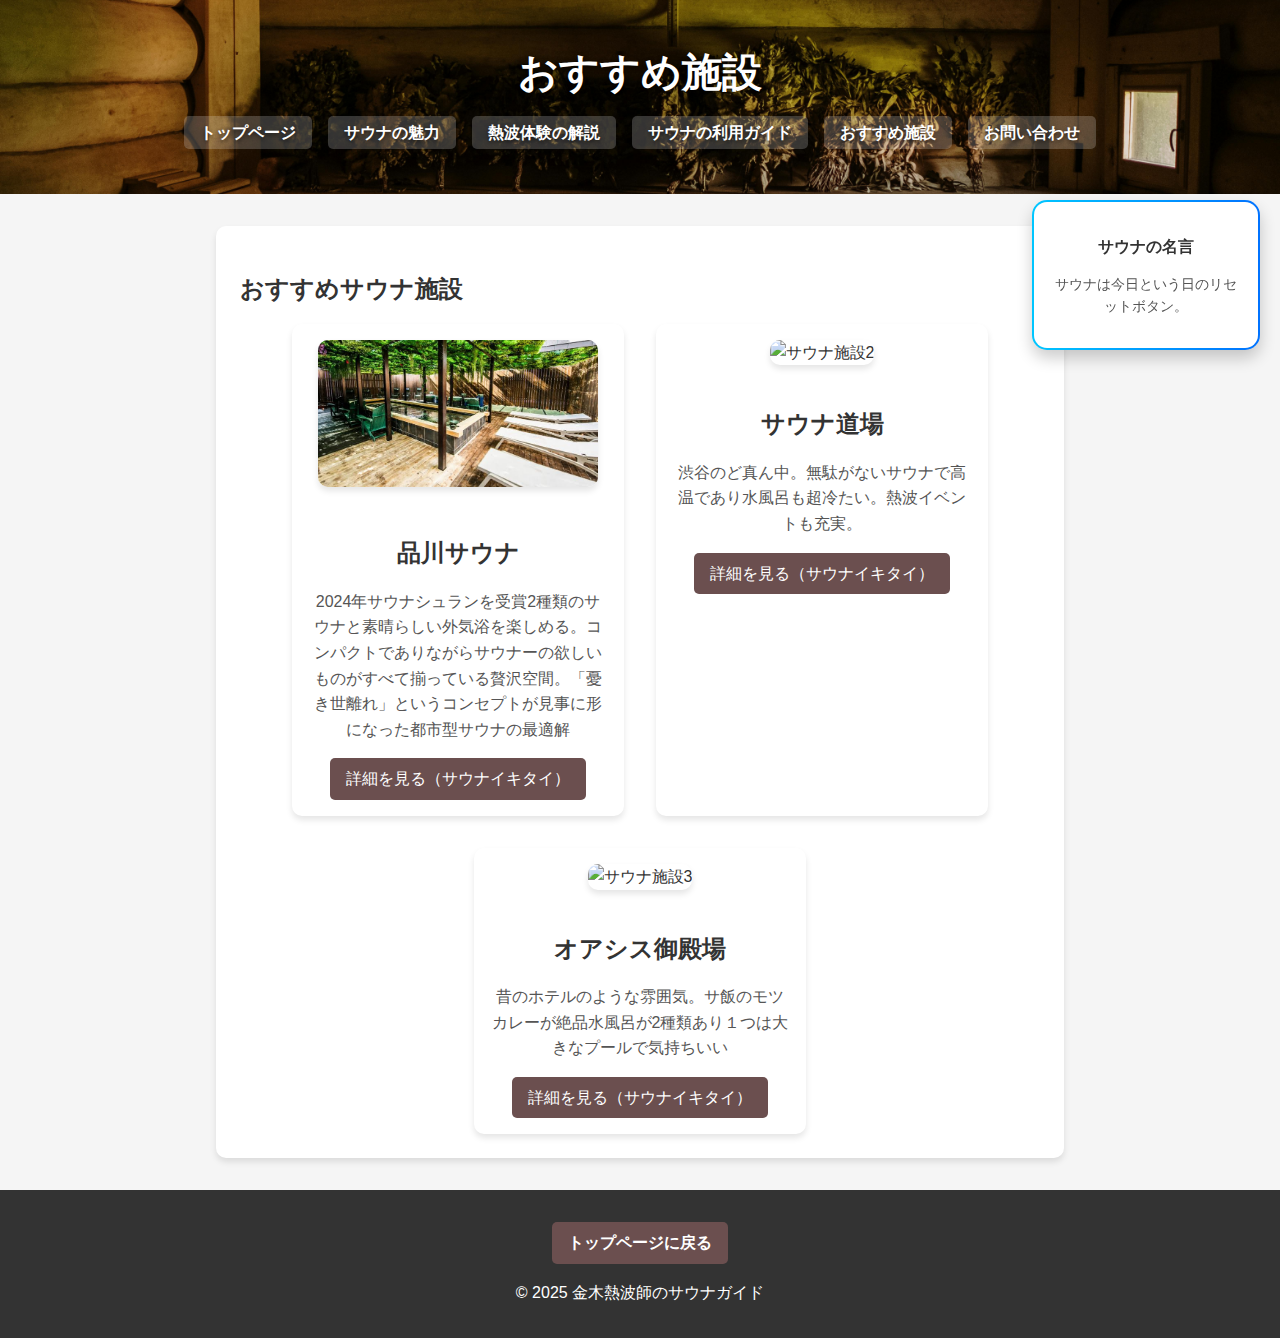
==== facilities.html @ ddc15bdf "Add files via upload" ====
<!DOCTYPE html>
<html lang="ja">
<head>
    <meta charset="UTF-8">
    <meta name="viewport" content="width=device-width, initial-scale=1.0">
    <title>おすすめ施設</title>
    <link rel="stylesheet" href="saisyukadaitop.css">
</head>
<body>
    <header>
        <div class="header-container">
            <h1>おすすめ施設</h1>
            <nav>
                <ul class="nav-menu">
                    <li><a href="saisyukadaitop.html">トップページ</a></li>
                    <li><a href="sauna-benefits.html">サウナの魅力</a></li>
                    <li><a href="heatwave-experience.html">熱波体験の解説</a></li>
                    <li><a href="sauna-guide.html">サウナの利用ガイド</a></li>
                    <li><a href="facilities.html">おすすめ施設</a></li>
                    <li><a href="contact.html">お問い合わせ</a></li>
                </ul>
            </nav>
        </div>
    </header>
	
<div class="quote-sidebar">
    <h3>サウナの名言</h3>
    <p id="sauna-quote">Loading...</p>
</div>




    <main>
        <section class="content-section">
    <h2>おすすめサウナ施設</h2>
    <div class="sauna-facilities">
        <!-- サウナ1 -->
        <div class="sauna-card">
            <img src="IMG_9161.JPG" alt="サウナ施設1">
            <h3>品川サウナ</h3>
            <p>2024年サウナシュランを受賞2種類のサウナと素晴らしい外気浴を楽しめる。コンパクトでありながらサウナーの欲しいものがすべて揃っている贅沢空間。「憂き世離れ」というコンセプトが見事に形になった都市型サウナの最適解</p>
            <a href="https://sauna-ikitai.com/saunas/80262" target="_blank">詳細を見る（サウナイキタイ）</a>
        </div>
        <!-- サウナ2 -->
        <div class="sauna-card">
            <img src="IMG_8853.JPG" alt="サウナ施設2">
            <h3>サウナ道場</h3>
            <p>渋谷のど真ん中。無駄がないサウナで高温であり水風呂も超冷たい。熱波イベントも充実。</p>
            <a href="https://sauna-ikitai.com/saunas/78191" target="_blank">詳細を見る（サウナイキタイ）</a>
        </div>
        <!-- サウナ3 -->
        <div class="sauna-card">
            <img src="IMG_8752.JPG" alt="サウナ施設3">
            <h3>オアシス御殿場</h3>
            <p>昔のホテルのような雰囲気。サ飯のモツカレーが絶品水風呂が2種類あり１つは大きなプールで気持ちいい</p>
            <a href="https://sauna-ikitai.com/saunas/2388" target="_blank">詳細を見る（サウナイキタイ）</a>
        </div>
    </div>
</section>

    </main>

    <footer>
        <p>
            <a href="saisyukadaitop.html" class="back-to-top">トップページに戻る</a>
        </p>
        <p>&copy; 2025 金木熱波師のサウナガイド</p>
    </footer>
	
	<script src="https://code.jquery.com/jquery-3.6.0.min.js"></script>
<script>
    $(document).ready(function() {
        // サウナの名言リスト
        const quotes = [
            "「水風呂、それは心のデトックス。」",
            "熱波を浴びて、明日もがんばろう！",
            "「頑張った自分には、サウナがある。」",
            "サウナはただの休息ではなく、新たな活力だ。",
            "サウナの後の一杯は格別だ。",
            "「サウナを愛し、整いを愛す。」",
            "心が疲れたらサウナに行こう。",
            "サウナは今日という日のリセットボタン。"
        ];

        // ランダムに名言を表示
        function updateQuote() {
            const randomIndex = Math.floor(Math.random() * quotes.length);
            $("#sauna-quote").fadeOut(300, function() {
                $(this).text(quotes[randomIndex]).fadeIn(300);
            });
        }

        // 初回表示
        updateQuote();

        // 5秒ごとに名言を更新
        setInterval(updateQuote, 5000);
    });
</script>

</body>
</html>
---- saisyukadaitop.css ----
/* styles.css */
body {
    font-family: 'Arial', sans-serif;
    line-height: 1.6;
    margin: 0;
    padding: 0;
    background-color: #f5f5f5;
    color: #333;
}

/* 背景画像の設定 */
header {
    background: url('pexels-cottonbro-5582214.jpg') no-repeat center center/cover;
    color: white;
    text-shadow: 0 2px 4px rgba(0, 0, 0, 0.6);
    padding: 2rem 0;
    text-align: center;
}

/* プロフィール画像を追加 */
.profile-picture {
    width: 150px; /* 円の幅 */
    height: 150px; /* 円の高さ */
    border-radius: 50%; /* 円形にする */
    background: url('IMG_9745.JPG') no-repeat center center/cover; /* 背景画像を設定 */
    box-shadow: 0 4px 6px rgba(0, 0, 0, 0.1); /* 影を追加 */
    margin: 0 auto; /* 中央揃え */
}


/* ボタン風のメニュー */
.nav-menu a {
    color: white;
    text-decoration: none;
    font-weight: bold;
    padding: 0.5rem 1rem;
    background: rgba(255, 255, 255, 0.2);
    border-radius: 5px;
    transition: background 0.3s;
}

.nav-menu a:hover {
    background: rgba(255, 255, 255, 0.5);
}

/* セクションのスタイル */
.introduction {
    background: #fff;
    border-radius: 10px;
    box-shadow: 0 4px 6px rgba(0, 0, 0, 0.1);
    margin: 2rem auto;
    padding: 1.5rem;
    max-width: 800px;
    text-align: center;
    font-size: 1.1rem;
}

/* テキストスタイル */
h1 {
    font-size: 3rem;
    margin-bottom: 1rem;
    font-family: 'Arial', sans-serif;
}


.header-container {
    max-width: 1200px;
    margin: 0 auto;
    padding: 0 1rem;
}

h1 {
    font-size: 2.5rem;
    margin: 0.5rem 0;
}

.nav-menu {
    list-style: none;
    padding: 0;
    display: flex;
    justify-content: center;
    gap: 1rem;
}

.nav-menu li {
    margin: 0;
}

.nav-menu a {
    color: white;
    text-decoration: none;
    font-weight: bold;
}

.nav-menu a:hover {
    text-decoration: underline;
}

.introduction {
    max-width: 800px;
    margin: 2rem auto;
    text-align: center;
    background-color: #fff;
    padding: 1.5rem;
    border-radius: 8px;
    box-shadow: 0 4px 6px rgba(0, 0, 0, 0.1);
}

.profile-picture {
    width: 150px;
    height: 150px;
    margin: 0 auto 1rem;
    background-color: #ccc;
    border-radius: 50%;
}

footer {
    background-color: #333;
    color: white;
    text-align: center;
    padding: 1rem 0;
    margin-top: 2rem;
}

.back-to-top {
    display: inline-block;
    text-decoration: none;
    color: white;
    background-color: #6b4f4f;
    padding: 0.5rem 1rem;
    border-radius: 5px;
    transition: background-color 0.3s;
    font-weight: bold;
}

.back-to-top:hover {
    background-color: #8b6a6a;
    color: white;
}
/* 熱波体験の解説セクション */
.content-section {
    max-width: 800px;
    margin: 2rem auto;
    padding: 1.5rem;
    background-color: #fff;
    border-radius: 10px;
    box-shadow: 0 4px 6px rgba(0, 0, 0, 0.1);
}

.content-section h2, .content-section h3 {
    color: #333;
    margin-bottom: 1rem;
}

.content-section p {
    line-height: 1.6;
    margin-bottom: 1rem;
}

.content-section ol, .content-section ul {
    margin: 1rem 0;
    padding-left: 1.5rem;
}

.content-section li {
    margin-bottom: 0.5rem;
}
/* サウナの利用ガイドセクション */
.content-section {
    max-width: 800px;
    margin: 2rem auto;
    padding: 1.5rem;
    background-color: #fff;
    border-radius: 10px;
    box-shadow: 0 4px 6px rgba(0, 0, 0, 0.1);
}

.content-section h2, .content-section h3 {
    color: #333;
    margin-bottom: 1rem;
}

.content-section p {
    line-height: 1.6;
    margin-bottom: 1rem;
}

.content-section ol, .content-section ul {
    margin: 1rem 0;
    padding-left: 1.5rem;
}

.content-section li {
    margin-bottom: 0.5rem;
}
/* おすすめ施設のスタイル */
.facility {
    margin-bottom: 2rem;
    text-align: center;
}

.facility img {
    width: 100%;
    max-width: 400px;
    height: auto;
    border-radius: 8px;
    box-shadow: 0 4px 6px rgba(0, 0, 0, 0.1);
}

.facility h3 {
    font-size: 1.5rem;
    margin-top: 1rem;
    color: #333;
}

.facility p {
    margin-top: 0.5rem;
    line-height: 1.6;
    color: #555;
}
/* フォームスタイル */
form {
    display: flex;
    flex-direction: column;
    gap: 1rem;
    max-width: 600px;
    margin: 0 auto;
}

form label {
    font-weight: bold;
    margin-bottom: 0.5rem;
}

form input, form textarea {
    width: 100%;
    padding: 0.5rem;
    border: 1px solid #ccc;
    border-radius: 5px;
    font-size: 1rem;
}

form textarea {
    resize: vertical;
}

form button {
    background-color: #6b4f4f;
    color: white;
    border: none;
    padding: 0.75rem;
    border-radius: 5px;
    font-size: 1rem;
    font-weight: bold;
    cursor: pointer;
    transition: background-color 0.3s;
}

form button:hover {
    background-color: #8b6a6a;
}
/* サウナの魅力セクションスタイル */
.benefits {
    display: flex;
    flex-wrap: wrap;
    gap: 2rem;
    justify-content: center;
    margin-top: 2rem;
}

.benefit-item {
    max-width: 300px;
    text-align: center;
}

.benefit-item img {
    width: 100%;
    max-width: 300px;
    height: auto;
    border-radius: 10px;
    box-shadow: 0 4px 6px rgba(0, 0, 0, 0.1);
    margin-bottom: 1rem;
}

.benefit-item h3 {
    font-size: 1.5rem;
    margin-top: 1rem;
    color: #333;
}

.benefit-item p {
    margin-top: 0.5rem;
    line-height: 1.6;
    color: #555;
}
/* サウナ紹介カードのレイアウト */
.sauna-facilities {
    display: flex;
    flex-wrap: wrap;
    gap: 2rem;
    justify-content: center;
}

.sauna-card {
    max-width: 300px;
    background-color: #fff;
    border-radius: 10px;
    box-shadow: 0 4px 6px rgba(0, 0, 0, 0.1);
    text-align: center;
    padding: 1rem;
}

.sauna-card img {
    width: 100%;
    max-width: 280px;
    height: auto;
    border-radius: 10px;
    margin-bottom: 1rem;
    box-shadow: 0 4px 6px rgba(0, 0, 0, 0.1);
}

.sauna-card h3 {
    font-size: 1.5rem;
    margin-bottom: 0.5rem;
    color: #333;
}

.sauna-card p {
    font-size: 1rem;
    color: #555;
    margin-bottom: 1rem;
}

.sauna-card a {
    display: inline-block;
    text-decoration: none;
    color: white;
    background-color: #6b4f4f;
    padding: 0.5rem 1rem;
    border-radius: 5px;
    transition: background-color 0.3s;
}

.sauna-card a:hover {
    background-color: #8b6a6a;
}
/* サイドバーのスタイル（改良版） */
.quote-sidebar {
    position: fixed;
    top: 200px; /* サイドバーを少し下に配置 */
    right: 20px; /* ページ右端からの余白 */
    width: 15%; /* 幅を狭く設定 */
    max-height: 400px; /* 縦の最大高さを設定 */
    padding: 1rem;
    background-color: #e6f7ff; /* 明るい水色の背景 */
    border: 2px solid transparent; /* 枠の透明ベース */
    border-radius: 15px; /* 角を丸める */
    background-image: linear-gradient(white, white), linear-gradient(to right, #00c6ff, #0072ff); /* 内外の枠線効果 */
    background-origin: border-box;
    background-clip: padding-box, border-box;
    box-shadow: 0 8px 16px rgba(0, 0, 0, 0.2); /* シャドウで立体感 */
    z-index: 1000;
    overflow-y: auto; /* 名言が多くなった場合にスクロール可能に */
}

.quote-sidebar h3 {
    font-size: 1rem;
    margin-bottom: 0.5rem;
    color: #333;
    text-align: center;
}

.quote-sidebar p {
    font-size: 0.9rem;
    color: #555;
    line-height: 1.5;
    text-align: center;
}
/* 動画コンテナのスタイル */
.video-container {
    max-width: 800px;
    margin: 0 auto;
    text-align: center;
    position: relative;
    overflow: hidden;
    padding-top: 56.25%; /* 16:9 アスペクト比 */
}

.video-container iframe {
    position: absolute;
    top: 0;
    left: 0;
    width: 100%;
    height: 100%;
    border-radius: 10px;
    box-shadow: 0 4px 8px rgba(0, 0, 0, 0.2);
}
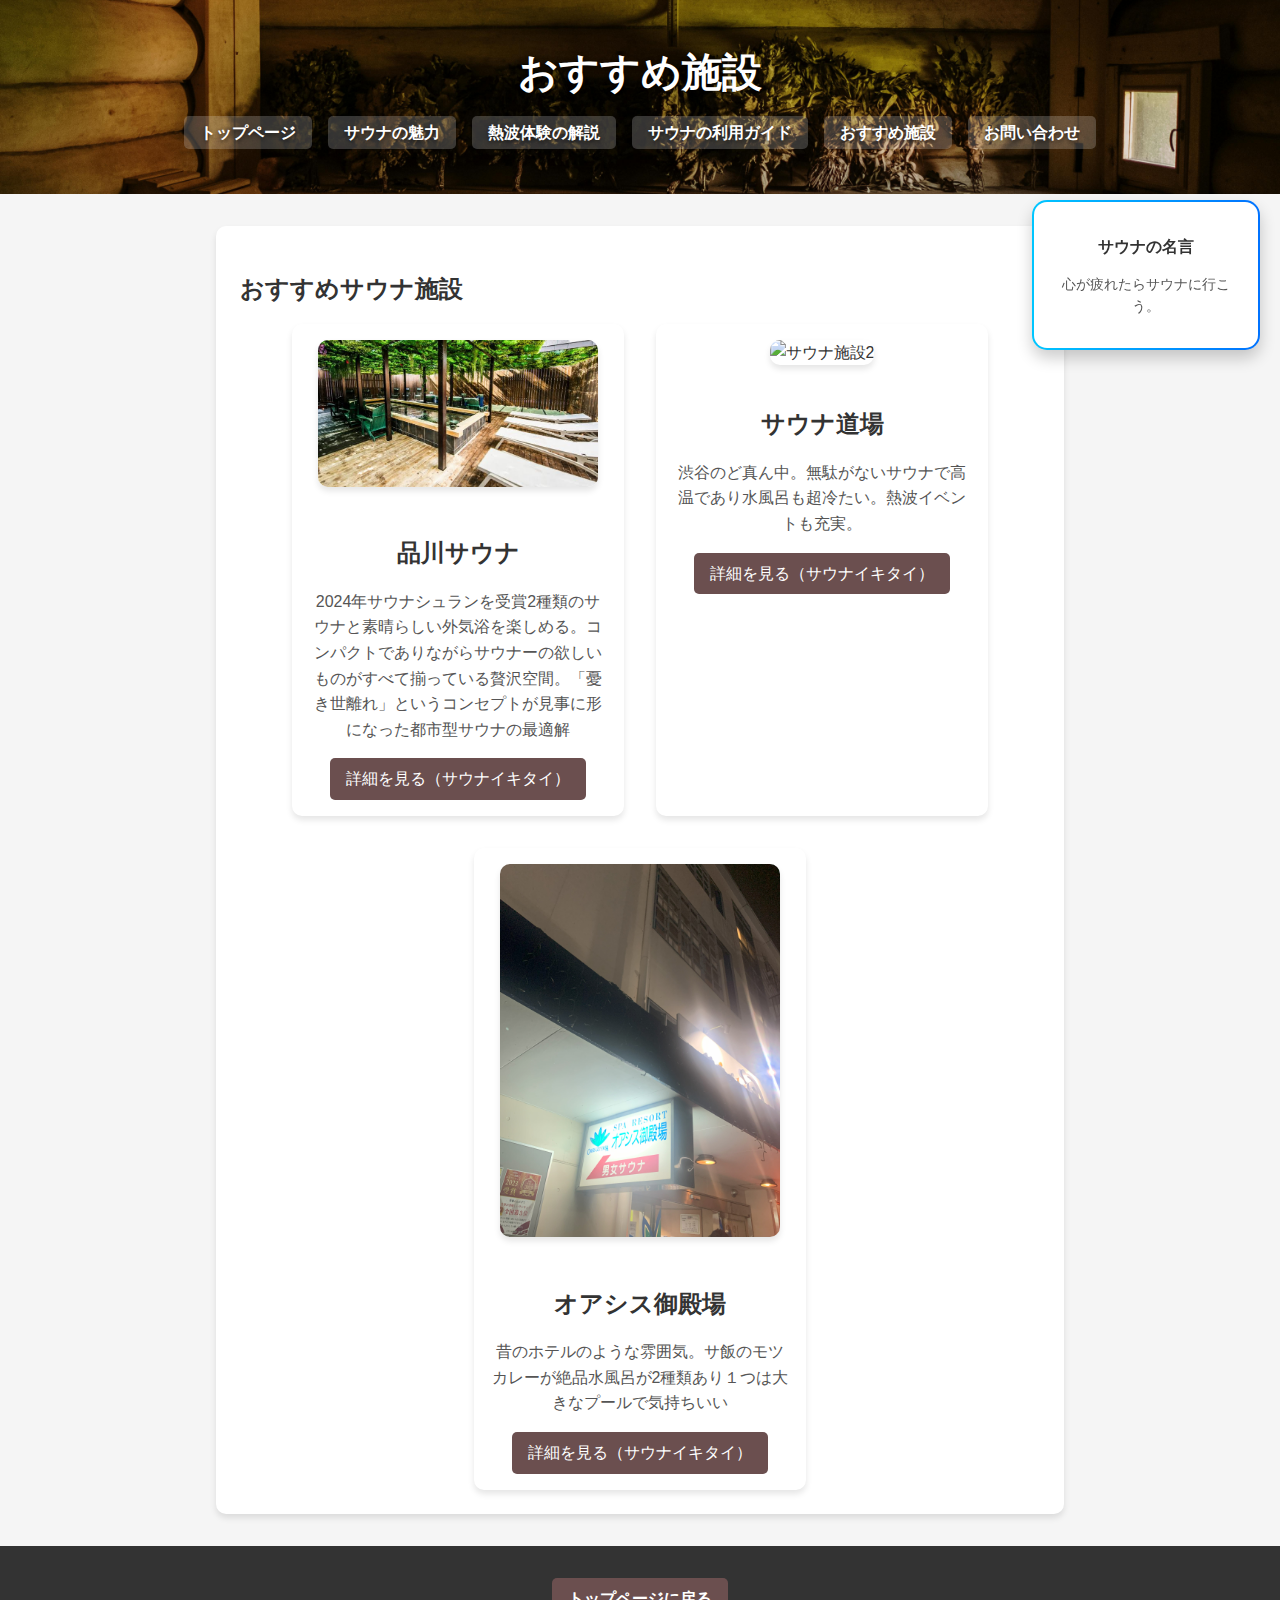
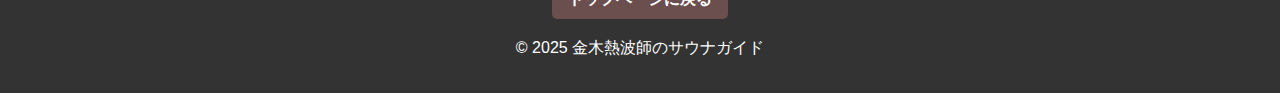
==== commit 2b258e51: "Update facilities.html" ====
--- a/facilities.html
+++ b/facilities.html
@@ -44,14 +44,14 @@
         </div>
         <!-- サウナ2 -->
         <div class="sauna-card">
-            <img src="IMG_8853.JPG" alt="サウナ施設2">
+            <img src="IMG_8853.jpg" alt="サウナ施設2">
             <h3>サウナ道場</h3>
             <p>渋谷のど真ん中。無駄がないサウナで高温であり水風呂も超冷たい。熱波イベントも充実。</p>
             <a href="https://sauna-ikitai.com/saunas/78191" target="_blank">詳細を見る（サウナイキタイ）</a>
         </div>
         <!-- サウナ3 -->
         <div class="sauna-card">
-            <img src="IMG_8752.JPG" alt="サウナ施設3">
+            <img src="IMG_8752.jpg" alt="サウナ施設3">
             <h3>オアシス御殿場</h3>
             <p>昔のホテルのような雰囲気。サ飯のモツカレーが絶品水風呂が2種類あり１つは大きなプールで気持ちいい</p>
             <a href="https://sauna-ikitai.com/saunas/2388" target="_blank">詳細を見る（サウナイキタイ）</a>
